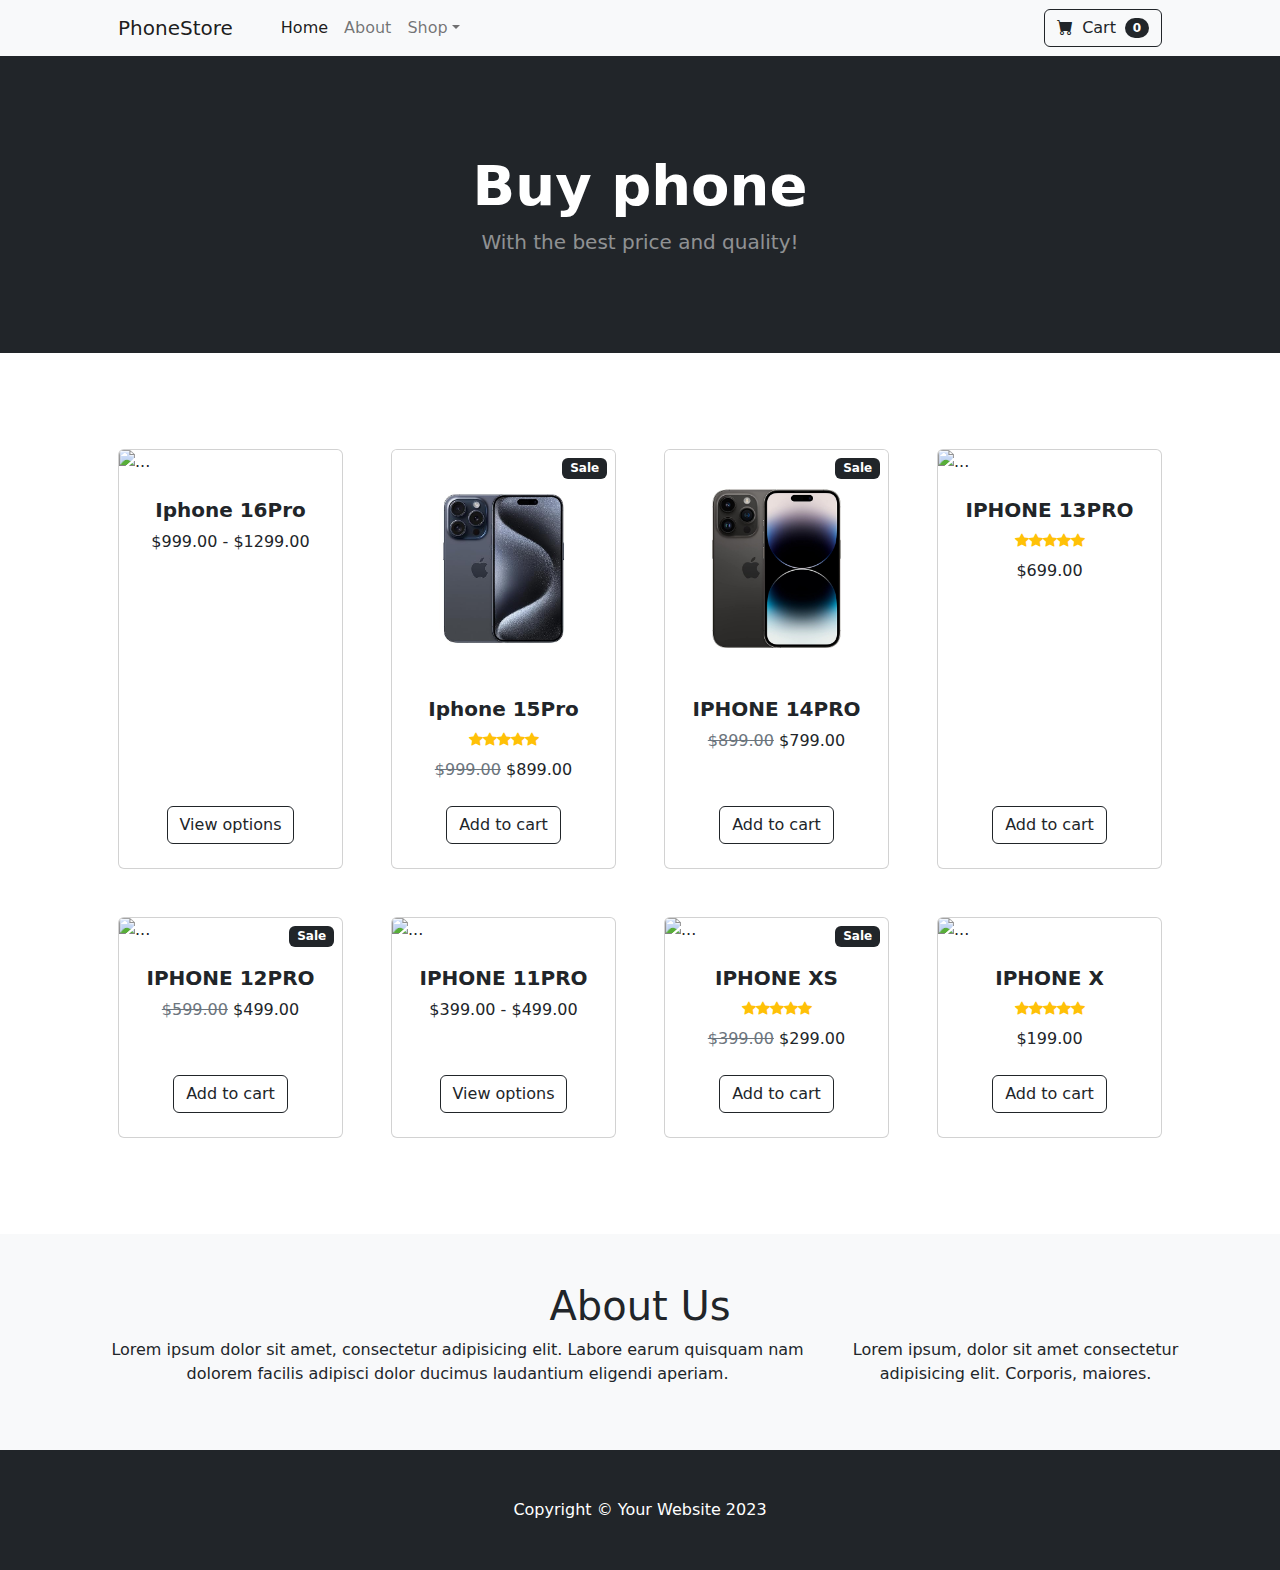
==== index.html @ 010891b8 "first commit" ====
<!DOCTYPE html>
<html lang="en">
  <head>
    <meta charset="utf-8" />
    <meta
      name="viewport"
      content="width=device-width, initial-scale=1, shrink-to-fit=no"
    />
    <meta name="description" content="" />
    <meta name="author" content="" />
    <title>Shop Homepage - Start Bootstrap Template</title>
    <!-- Favicon-->
    <link rel="icon" type="image/x-icon" href="assets/favicon.ico" />
    <!-- Bootstrap icons-->
    <link
      href="https://cdn.jsdelivr.net/npm/bootstrap-icons@1.5.0/font/bootstrap-icons.css"
      rel="stylesheet"
    />
    <!-- Core theme CSS (includes Bootstrap)-->
    <link href="css/styles.css" rel="stylesheet" />
  </head>
  <body>
    <!-- Navigation-->
    <nav class="navbar navbar-expand-lg navbar-light bg-light">
      <div class="container px-4 px-lg-5">
        <a class="navbar-brand" href="#!">PhoneStore</a>
        <button
          class="navbar-toggler"
          type="button"
          data-bs-toggle="collapse"
          data-bs-target="#navbarSupportedContent"
          aria-controls="navbarSupportedContent"
          aria-expanded="false"
          aria-label="Toggle navigation"
        >
          <span class="navbar-toggler-icon"></span>
        </button>
        <div class="collapse navbar-collapse" id="navbarSupportedContent">
          <ul class="navbar-nav me-auto mb-2 mb-lg-0 ms-lg-4">
            <li class="nav-item">
              <a class="nav-link active" aria-current="page" href="#!">Home</a>
            </li>
            <li class="nav-item"><a class="nav-link" href="#!">About</a></li>
            <li class="nav-item dropdown">
              <a
                class="nav-link dropdown-toggle"
                id="navbarDropdown"
                href="#"
                role="button"
                data-bs-toggle="dropdown"
                aria-expanded="false"
                >Shop</a
              >
              <ul class="dropdown-menu" aria-labelledby="navbarDropdown">
                <li><a class="dropdown-item" href="#!">All Products</a></li>
                <li><hr class="dropdown-divider" /></li>
                <li><a class="dropdown-item" href="#!">Popular Items</a></li>
                <li><a class="dropdown-item" href="#!">New Arrivals</a></li>
              </ul>
            </li>
          </ul>
          <form class="d-flex">
            <button class="btn btn-outline-dark" type="submit">
              <i class="bi-cart-fill me-1"></i>
              Cart
              <span class="badge bg-dark text-white ms-1 rounded-pill">0</span>
            </button>
          </form>
        </div>
      </div>
    </nav>
    <!-- Header-->
    <header class="bg-dark py-5">
      <div class="container px-4 px-lg-5 my-5">
        <div class="text-center text-white">
          <h1 class="display-4 fw-bolder">Buy phone</h1>
          <p class="lead fw-normal text-white-50 mb-0">
            With the best price and quality!
          </p>
        </div>
      </div>
    </header>
    <!-- Section-->
    <section class="py-5">
      <div class="container px-4 px-lg-5 mt-5">
        <div
          class="row gx-4 gx-lg-5 row-cols-2 row-cols-md-3 row-cols-xl-4 justify-content-center"
        >
          <div class="col mb-5">
            <div class="card h-100">
              <!-- Product image-->
              <img
                class="card-img-top"
                src="/img/iphone_16pro__erw9alves2qa_large_2x.png"
                alt="..."
              />
              <!-- Product details-->
              <div class="card-body p-4">
                <div class="text-center">
                  <!-- Product name-->
                  <h5 class="fw-bolder">Iphone 16Pro</h5>
                  <!-- Product price-->
                  $999.00 - $1299.00
                </div>
              </div>
              <!-- Product actions-->
              <div class="card-footer p-4 pt-0 border-top-0 bg-transparent">
                <div class="text-center">
                  <a class="btn btn-outline-dark mt-auto" href="#"
                    >View options</a
                  >
                </div>
              </div>
            </div>
          </div>
          <div class="col mb-5">
            <div class="card h-100">
              <!-- Sale badge-->
              <div
                class="badge bg-dark text-white position-absolute"
                style="top: 0.5rem; right: 0.5rem"
              >
                Sale
              </div>
              <!-- Product image-->
              <img class="card-img-top" src="/img/iphone15pro.png" alt="..." />
              <!-- Product details-->
              <div class="card-body p-4">
                <div class="text-center">
                  <!-- Product name-->
                  <h5 class="fw-bolder">Iphone 15Pro</h5>
                  <!-- Product reviews-->
                  <div
                    class="d-flex justify-content-center small text-warning mb-2"
                  >
                    <div class="bi-star-fill"></div>
                    <div class="bi-star-fill"></div>
                    <div class="bi-star-fill"></div>
                    <div class="bi-star-fill"></div>
                    <div class="bi-star-fill"></div>
                  </div>
                  <!-- Product price-->
                  <span class="text-muted text-decoration-line-through"
                    >$999.00</span
                  >
                  $899.00
                </div>
              </div>
              <!-- Product actions-->
              <div class="card-footer p-4 pt-0 border-top-0 bg-transparent">
                <div class="text-center">
                  <a class="btn btn-outline-dark mt-auto" href="#"
                    >Add to cart</a
                  >
                </div>
              </div>
            </div>
          </div>
          <div class="col mb-5">
            <div class="card h-100">
              <!-- Sale badge-->
              <div
                class="badge bg-dark text-white position-absolute"
                style="top: 0.5rem; right: 0.5rem"
              >
                Sale
              </div>
              <!-- Product image-->
              <img class="card-img-top" src="/img/iphone14pro.png" alt="..." />
              <!-- Product details-->
              <div class="card-body p-4">
                <div class="text-center">
                  <!-- Product name-->
                  <h5 class="fw-bolder">IPHONE 14PRO</h5>
                  <!-- Product price-->
                  <span class="text-muted text-decoration-line-through"
                    >$899.00</span
                  >
                  $799.00
                </div>
              </div>
              <!-- Product actions-->
              <div class="card-footer p-4 pt-0 border-top-0 bg-transparent">
                <div class="text-center">
                  <a class="btn btn-outline-dark mt-auto" href="#"
                    >Add to cart</a
                  >
                </div>
              </div>
            </div>
          </div>
          <div class="col mb-5">
            <div class="card h-100">
              <!-- Product image-->
              <img
                class="card-img-top"
                src="img/iphone_16pro__erw9alves2qa_large_2x.png"
                alt="..."
              />
              <!-- Product details-->
              <div class="card-body p-4">
                <div class="text-center">
                  <!-- Product name-->
                  <h5 class="fw-bolder">IPHONE 13PRO</h5>
                  <!-- Product reviews-->
                  <div
                    class="d-flex justify-content-center small text-warning mb-2"
                  >
                    <div class="bi-star-fill"></div>
                    <div class="bi-star-fill"></div>
                    <div class="bi-star-fill"></div>
                    <div class="bi-star-fill"></div>
                    <div class="bi-star-fill"></div>
                  </div>
                  <!-- Product price-->
                  $699.00
                </div>
              </div>
              <!-- Product actions-->
              <div class="card-footer p-4 pt-0 border-top-0 bg-transparent">
                <div class="text-center">
                  <a class="btn btn-outline-dark mt-auto" href="#"
                    >Add to cart</a
                  >
                </div>
              </div>
            </div>
          </div>
          <div class="col mb-5">
            <div class="card h-100">
              <!-- Sale badge-->
              <div
                class="badge bg-dark text-white position-absolute"
                style="top: 0.5rem; right: 0.5rem"
              >
                Sale
              </div>
              <!-- Product image-->
              <img
                class="card-img-top"
                src="/img/iphone_16pro__erw9alves2qa_large_2x.png"
                alt="..."
              />
              <!-- Product details-->
              <div class="card-body p-4">
                <div class="text-center">
                  <!-- Product name-->
                  <h5 class="fw-bolder">IPHONE 12PRO</h5>
                  <!-- Product price-->
                  <span class="text-muted text-decoration-line-through"
                    >$599.00</span
                  >
                  $499.00
                </div>
              </div>
              <!-- Product actions-->
              <div class="card-footer p-4 pt-0 border-top-0 bg-transparent">
                <div class="text-center">
                  <a class="btn btn-outline-dark mt-auto" href="#"
                    >Add to cart</a
                  >
                </div>
              </div>
            </div>
          </div>
          <div class="col mb-5">
            <div class="card h-100">
              <!-- Product image-->
              <img
                class="card-img-top"
                src="/img/iphone_16pro__erw9alves2qa_large_2x.png"
                alt="..."
              />
              <!-- Product details-->
              <div class="card-body p-4">
                <div class="text-center">
                  <!-- Product name-->
                  <h5 class="fw-bolder">IPHONE 11PRO</h5>
                  <!-- Product price-->
                  $399.00 - $499.00
                </div>
              </div>
              <!-- Product actions-->
              <div class="card-footer p-4 pt-0 border-top-0 bg-transparent">
                <div class="text-center">
                  <a class="btn btn-outline-dark mt-auto" href="#"
                    >View options</a
                  >
                </div>
              </div>
            </div>
          </div>
          <div class="col mb-5">
            <div class="card h-100">
              <!-- Sale badge-->
              <div
                class="badge bg-dark text-white position-absolute"
                style="top: 0.5rem; right: 0.5rem"
              >
                Sale
              </div>
              <!-- Product image-->
              <img
                class="card-img-top"
                src="/img/iphone_16pro__erw9alves2qa_large_2x.png"
                alt="..."
              />
              <!-- Product details-->
              <div class="card-body p-4">
                <div class="text-center">
                  <!-- Product name-->
                  <h5 class="fw-bolder">IPHONE XS</h5>
                  <!-- Product reviews-->
                  <div
                    class="d-flex justify-content-center small text-warning mb-2"
                  >
                    <div class="bi-star-fill"></div>
                    <div class="bi-star-fill"></div>
                    <div class="bi-star-fill"></div>
                    <div class="bi-star-fill"></div>
                    <div class="bi-star-fill"></div>
                  </div>
                  <!-- Product price-->
                  <span class="text-muted text-decoration-line-through"
                    >$399.00</span
                  >
                  $299.00
                </div>
              </div>
              <!-- Product actions-->
              <div class="card-footer p-4 pt-0 border-top-0 bg-transparent">
                <div class="text-center">
                  <a class="btn btn-outline-dark mt-auto" href="#"
                    >Add to cart</a
                  >
                </div>
              </div>
            </div>
          </div>
          <div class="col mb-5">
            <div class="card h-100">
              <!-- Product image-->
              <img
                class="card-img-top"
                src="/img/iphone_16pro__erw9alves2qa_large_2x.png"
                alt="..."
              />
              <!-- Product details-->
              <div class="card-body p-4">
                <div class="text-center">
                  <!-- Product name-->
                  <h5 class="fw-bolder">IPHONE X</h5>
                  <!-- Product reviews-->
                  <div
                    class="d-flex justify-content-center small text-warning mb-2"
                  >
                    <div class="bi-star-fill"></div>
                    <div class="bi-star-fill"></div>
                    <div class="bi-star-fill"></div>
                    <div class="bi-star-fill"></div>
                    <div class="bi-star-fill"></div>
                  </div>
                  <!-- Product price-->
                  $199.00
                </div>
              </div>
              <!-- Product actions-->
              <div class="card-footer p-4 pt-0 border-top-0 bg-transparent">
                <div class="text-center">
                  <a class="btn btn-outline-dark mt-auto" href="#"
                    >Add to cart</a
                  >
                </div>
              </div>
            </div>
          </div>
        </div>
      </div>
    </section>
    <!-- ABBOUT PAGE -->
    <section class="py-5 bg-light h-50">
      <div class="container text-center">
        <h2 class="h1">About Us</h2>
        <div class="d-flex">
          <p>
            Lorem ipsum dolor sit amet, consectetur adipisicing elit. Labore
            earum quisquam nam dolorem facilis adipisci dolor ducimus laudantium
            eligendi aperiam.
          </p>
          <p>
            Lorem ipsum, dolor sit amet consectetur adipisicing elit. Corporis,
            maiores.
          </p>
        </div>
      </div>
    </section>
    <!-- Footer-->
    <footer class="py-5 bg-dark">
      <div class="container">
        <p class="m-0 text-center text-white">
          Copyright &copy; Your Website 2023
        </p>
      </div>
    </footer>
    <!-- Bootstrap core JS-->
    <script src="https://cdn.jsdelivr.net/npm/bootstrap@5.2.3/dist/js/bootstrap.bundle.min.js"></script>
    <!-- Core theme JS-->
    <script src="js/scripts.js"></script>
  </body>
</html>
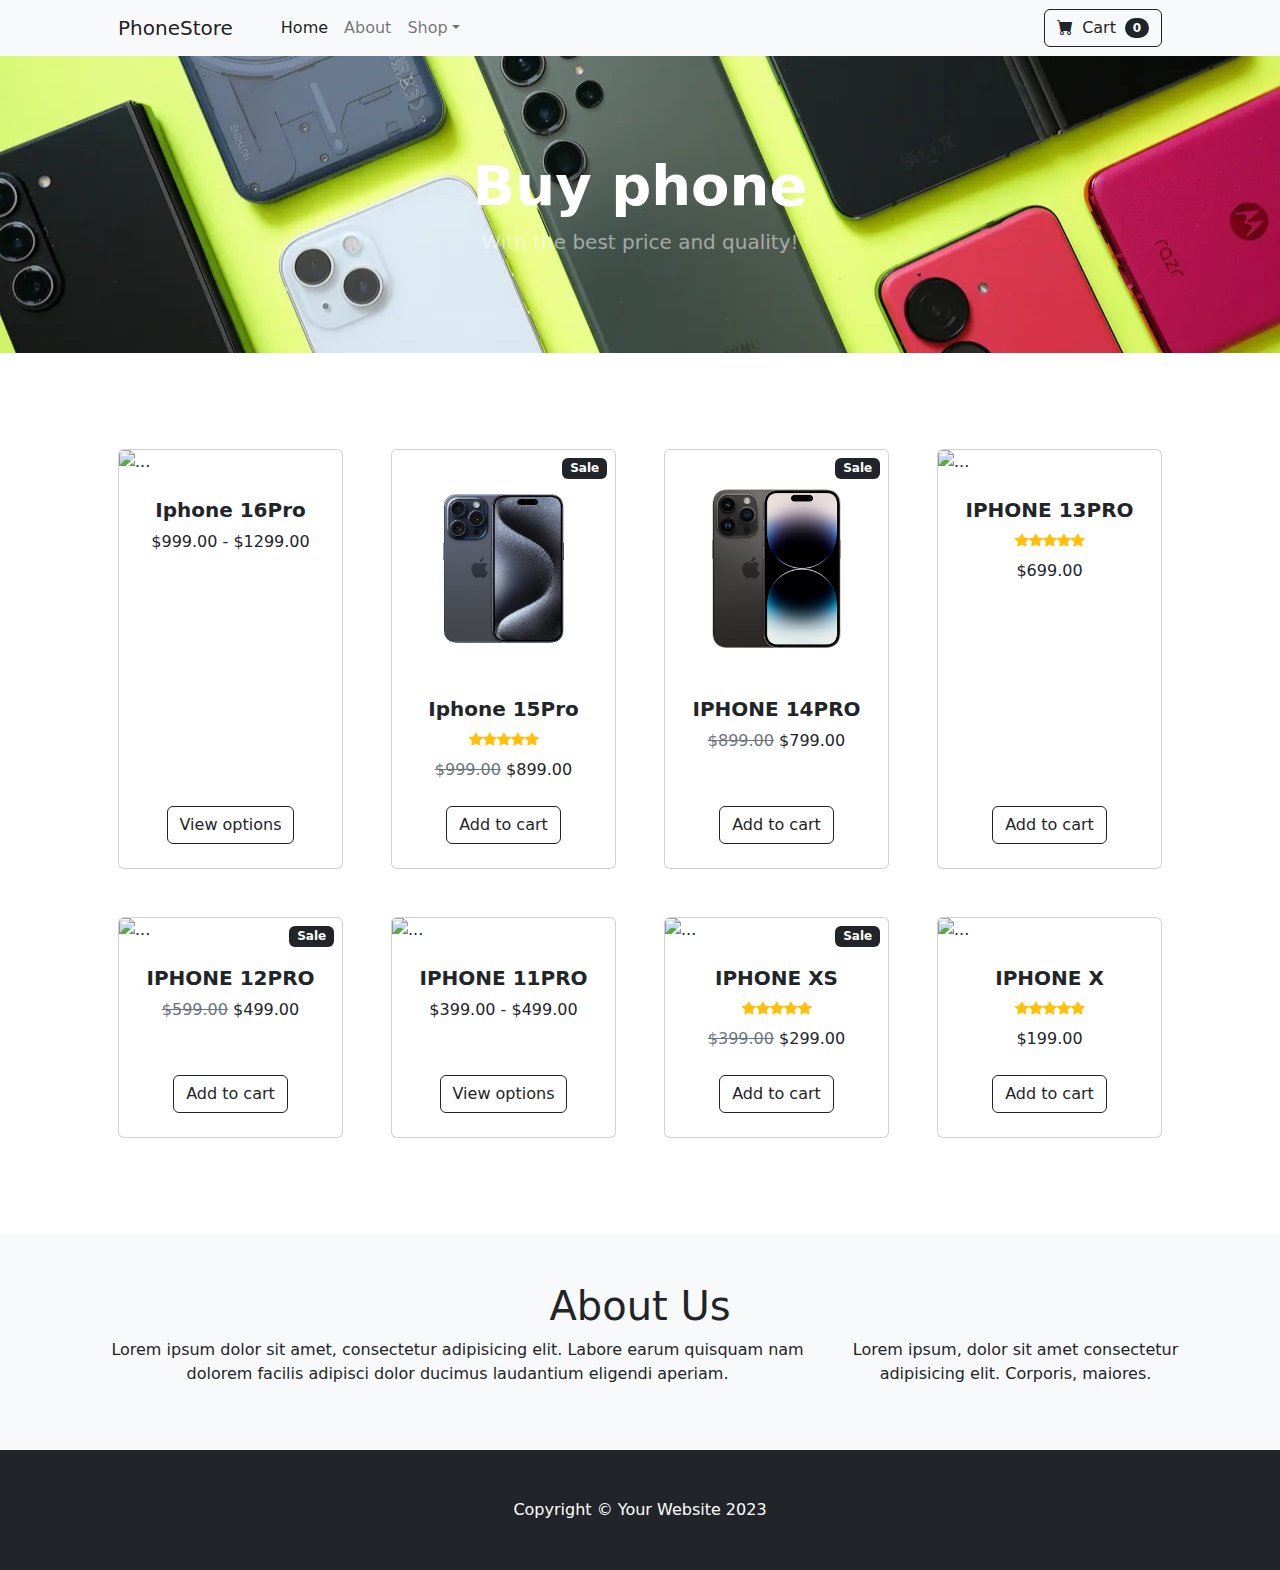
==== commit b08a2a29: "second" ====
--- a/index.html
+++ b/index.html
@@ -70,7 +70,16 @@
       </div>
     </nav>
     <!-- Header-->
-    <header class="bg-dark py-5">
+    <style>
+        .bg-image{
+            background-image: url('/img/image.png');
+            background-position: center;
+            background-repeat: no-repeat;
+            background-size: cover;
+            backdrop-filter: blur(100px);
+        }
+    </style>
+    <header class="bg-dark py-5 bg-image">
       <div class="container px-4 px-lg-5 my-5">
         <div class="text-center text-white">
           <h1 class="display-4 fw-bolder">Buy phone</h1>
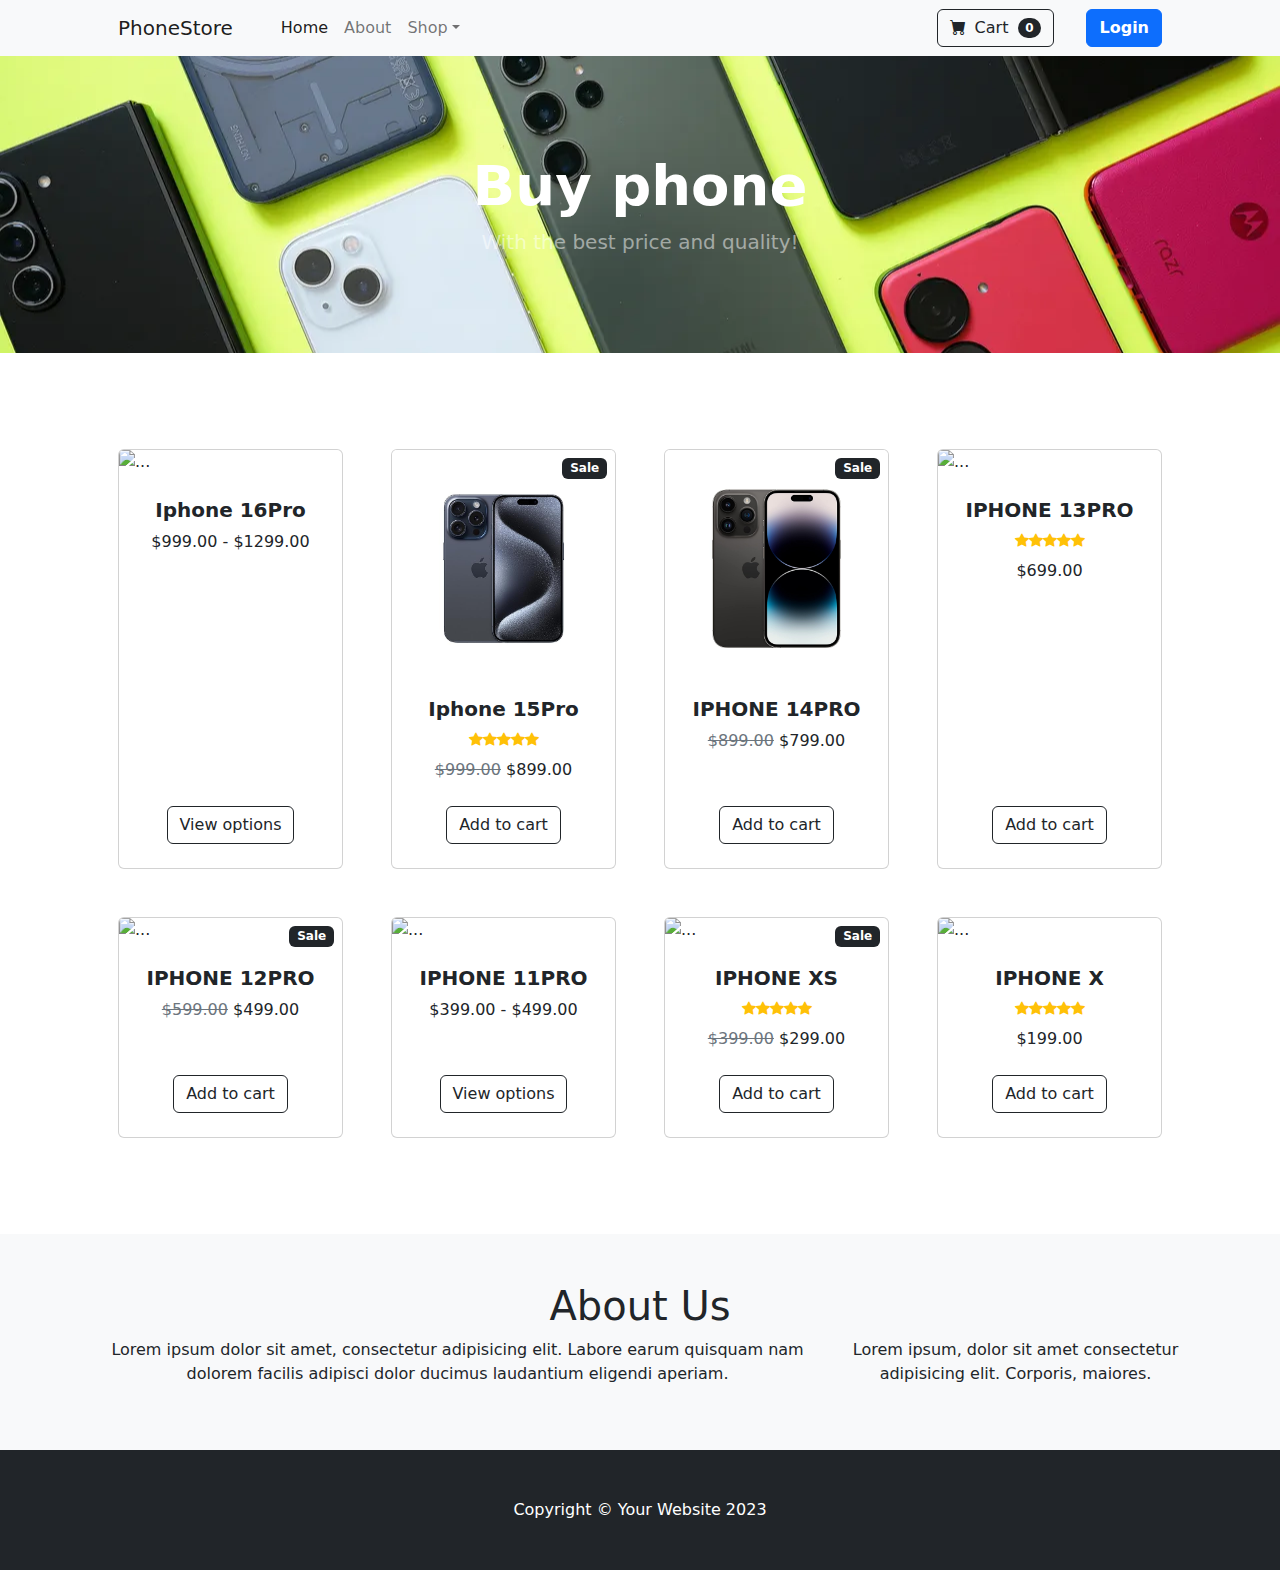
==== commit 4651962d: "third commit" ====
--- a/index.html
+++ b/index.html
@@ -66,6 +66,9 @@
               <span class="badge bg-dark text-white ms-1 rounded-pill">0</span>
             </button>
           </form>
+          <div class="">
+            <a class="btn btn-primary text-white" style="text-decoration: none; color: #333; margin-left: 2rem; font-weight: bold;" href="Login.html">Login</a>
+          </div>
         </div>
       </div>
     </nav>
